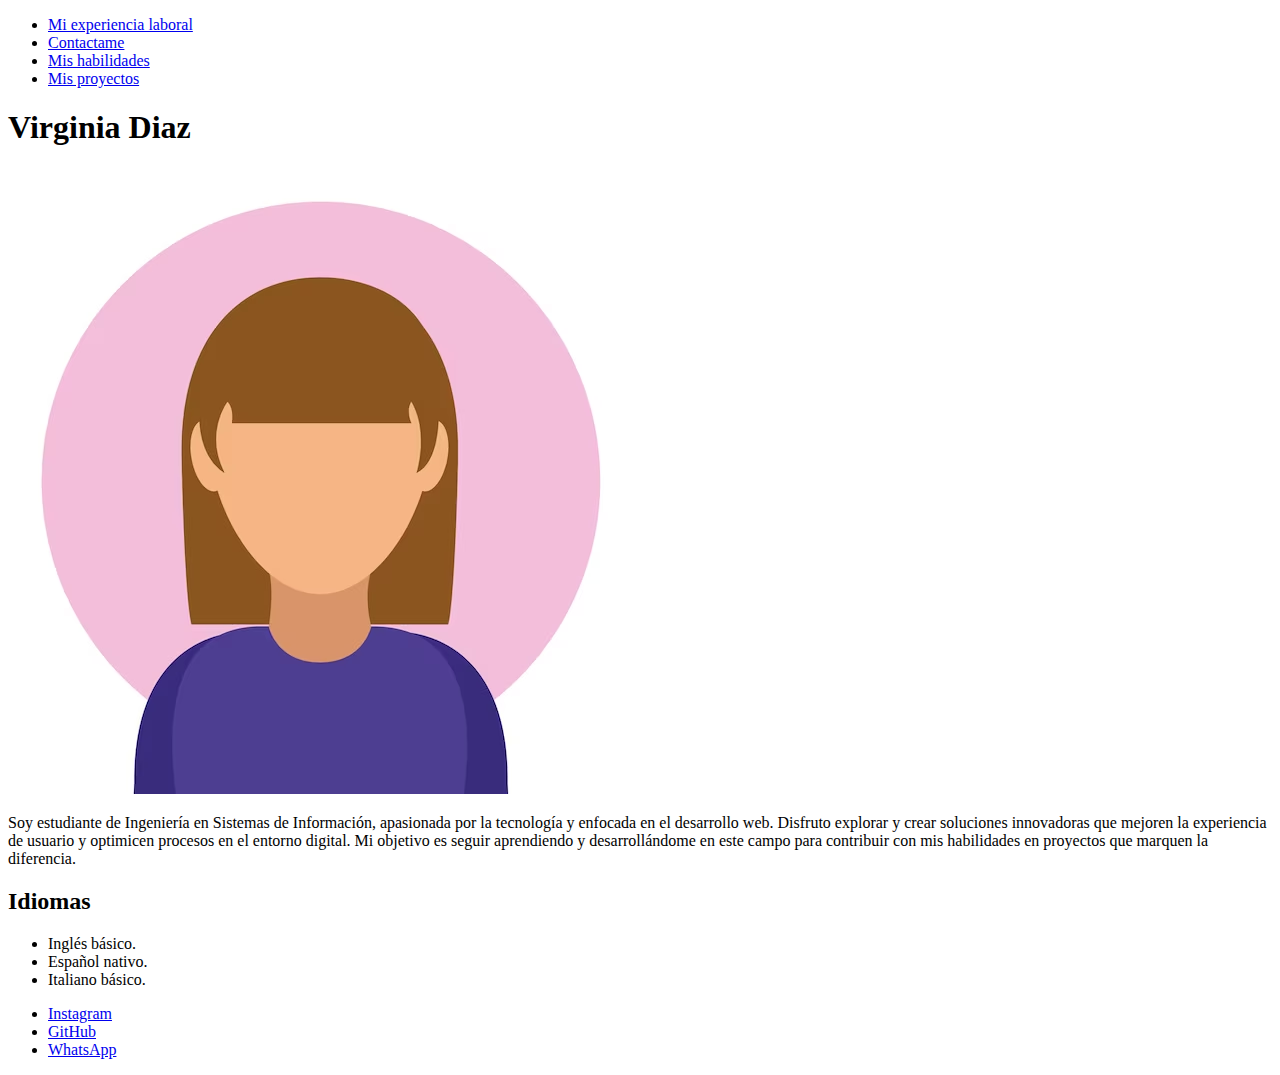
==== index.html @ 0f4243d0 "1ERA ITERACIÓN" ====
<!DOCTYPE html>
<html>
    <head>
    </head>
    <body>
        <nav> 
           <ul>
            <li> <a href="experiencias.html"> Mi experiencia laboral </a></li>
            <li> <a href="formularioDeContacto.html"> Contactame </a></li>
            <li> <a href="habilidades.html"> Mis habilidades </a></li>
            <li> <a href="proyectos.html"> Mis proyectos </a></li>
           </ul> 
        </nav>
        <section> 
            <h1> Virginia Diaz </h1>
            <img src="images/VIR.avif" alt = "Foto de perfil">   
            <p> Soy estudiante de Ingeniería en Sistemas de Información, apasionada por la tecnología y enfocada en el desarrollo web. Disfruto explorar y crear soluciones innovadoras que mejoren la experiencia de usuario y optimicen procesos en el entorno digital. Mi objetivo es seguir aprendiendo y desarrollándome en este campo para contribuir con mis habilidades en proyectos que marquen la diferencia.</p>
        </section>

        <section>
            <h2> Idiomas </h2>
            <ul>
                <li> Inglés básico. </li>
                <li> Español nativo. </li>
                <li> Italiano básico. </li>
            </ul>
        </section>

        <section>
            <ul>
               <li> <a href="https://www.instagram.com/virr.diaz"> Instagram </a> </li> 
                <li> <a href = "https://github.com/VirgiDiaz" > GitHub </a>  </li>
                <li> <a href="https://wa.me/5493406436981"> WhatsApp </a> </li>
            </ul>
        </section>
    </body>
</html>
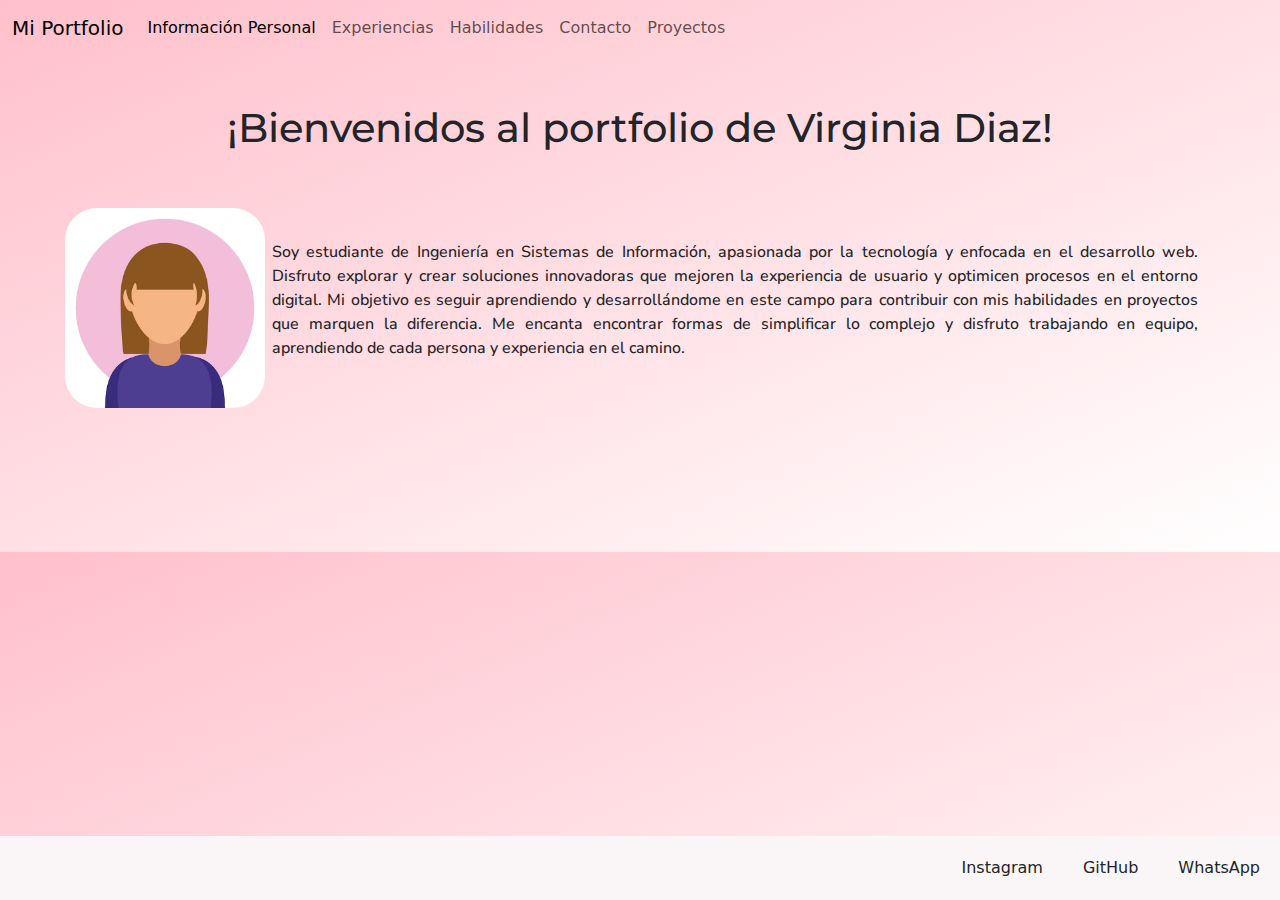
==== commit a64ec7ef: "2DA ITERACIÓN" ====
--- a/index.html
+++ b/index.html
@@ -1,37 +1,71 @@
 <!DOCTYPE html>
 <html>
-    <head>
-    </head>
-    <body>
-        <nav> 
-           <ul>
-            <li> <a href="experiencias.html"> Mi experiencia laboral </a></li>
-            <li> <a href="formularioDeContacto.html"> Contactame </a></li>
-            <li> <a href="habilidades.html"> Mis habilidades </a></li>
-            <li> <a href="proyectos.html"> Mis proyectos </a></li>
-           </ul> 
-        </nav>
-        <section> 
-            <h1> Virginia Diaz </h1>
-            <img src="images/VIR.avif" alt = "Foto de perfil">   
-            <p> Soy estudiante de Ingeniería en Sistemas de Información, apasionada por la tecnología y enfocada en el desarrollo web. Disfruto explorar y crear soluciones innovadoras que mejoren la experiencia de usuario y optimicen procesos en el entorno digital. Mi objetivo es seguir aprendiendo y desarrollándome en este campo para contribuir con mis habilidades en proyectos que marquen la diferencia.</p>
+
+<head>
+    <link rel="stylesheet" href="css/style.css">
+    <link href="https://cdn.jsdelivr.net/npm/bootstrap@5.3.3/dist/css/bootstrap.min.css" rel="stylesheet"
+        integrity="sha384-QWTKZyjpPEjISv5WaRU9OFeRpok6YctnYmDr5pNlyT2bRjXh0JMhjY6hW+ALEwIH" crossorigin="anonymous">
+    <meta charset="UTF-8">
+    <link rel="preconnect" href="https://fonts.googleapis.com">
+    <link rel="preconnect" href="https://fonts.gstatic.com" crossorigin>
+    <link href="https://fonts.googleapis.com/css2?family=Montserrat:ital,wght@0,100..900;1,100..900&display=swap" rel="stylesheet">
+    <link href="https://fonts.googleapis.com/css2?family=Nunito+Sans:ital,opsz,wght@0,6..12,200..1000;1,6..12,200..1000&display=swap" rel="stylesheet">
+</head>
+
+<body class="pb-5 degradado">
+
+    <script src="https://cdn.jsdelivr.net/npm/bootstrap@5.3.3/dist/js/bootstrap.bundle.min.js"
+        integrity="sha384-YvpcrYf0tY3lHB60NNkmXc5s9fDVZLESaAA55NDzOxhy9GkcIdslK1eN7N6jIeHz" crossorigin="anonymous">
+    </script>
+    <nav class="navbar navbar-expand-lg ">
+        <div class="container-fluid">
+            <a class="navbar-brand" href="#">Mi Portfolio </a>
+            <button class="navbar-toggler" type="button" data-bs-toggle="collapse" data-bs-target="#navbarNavAltMarkup"
+                aria-controls="navbarNavAltMarkup" aria-expanded="false" aria-label="Toggle navigation">
+                <span class="navbar-toggler-icon"></span>
+            </button>
+            <div class="collapse navbar-collapse" id="navbarNavAltMarkup">
+                <div class="navbar-nav">
+                    <a class="nav-link active" aria-current="page" href="index.html"> Información Personal</a>
+                    <a class="nav-link" href="experiencias.html">Experiencias</a>
+                    <a class="nav-link" href="habilidades.html"> Habilidades</a>
+                    <a class="nav-link" href="formularioDeContacto.html">Contacto</a>
+                    <a class="nav-link" href="proyectos.html"> Proyectos</a>
+
+                </div>
+            </div>
+        </div>
+    </nav>
+
+    <div class="container-lg my-5">
+        <section>
+            <h1>¡Bienvenidos al portfolio de Virginia Diaz! </h1>
+            <div class="row align-items-center column-height py-5">
+                
+                <div class="col-2 d-flex justify-content-center">
+                    <img src="images/VIR.avif" alt="Foto de perfil" class="rounded-5 mx-0" width="200">
+                </div>
+                <div class="col-10 d-flex justify-content-center ">
+                    <p> Soy estudiante de Ingeniería en Sistemas de Información, apasionada por la
+                        tecnología y enfocada
+                        en el desarrollo web. Disfruto explorar y crear soluciones innovadoras que mejoren la
+                        experiencia de usuario y optimicen procesos en el entorno digital. Mi objetivo es seguir
+                        aprendiendo y desarrollándome en este campo para contribuir con mis habilidades en proyectos que
+                        marquen la diferencia. Me encanta encontrar formas de simplificar lo complejo y disfruto
+                        trabajando en equipo, aprendiendo de cada persona y experiencia en el camino.</p>
+                </div>
+            </div>
         </section>
+    </div>
 
-        <section>
-            <h2> Idiomas </h2>
-            <ul>
-                <li> Inglés básico. </li>
-                <li> Español nativo. </li>
-                <li> Italiano básico. </li>
-            </ul>
-        </section>
+    <footer>
+        <div class="linkDeContacto">
+            <a class="nav-link " href="https://www.instagram.com/virr.diaz">Instagram</a>
+            <a class="nav-link" href="https://github.com/VirgiDiaz"> GitHub</a>
+            <a class="nav-link" href="https://wa.me/5493406436981">WhatsApp</a>
+        </div>
+    </footer>
 
-        <section>
-            <ul>
-               <li> <a href="https://www.instagram.com/virr.diaz"> Instagram </a> </li> 
-                <li> <a href = "https://github.com/VirgiDiaz" > GitHub </a>  </li>
-                <li> <a href="https://wa.me/5493406436981"> WhatsApp </a> </li>
-            </ul>
-        </section>
-    </body>
+</body>
+
 </html>--- a/css/style.css
+++ b/css/style.css
@@ -0,0 +1,101 @@
+.color{
+    background-color: #F1EBE6;
+    font-family: "Montserrat", sans-serif;
+    font-optical-sizing: auto;
+    font-weight: 600;
+    font-style: normal;
+}
+.fondo{
+    background-color: #F8F9FA;
+}
+h1{
+    
+    text-align: center;
+    font-family: "Montserrat", sans-serif;
+    font-optical-sizing: auto;
+    font-weight: 600;
+    font-style: normal;
+}
+h2 {
+    font-family: "Montserrat", sans-serif;
+    font-optical-sizing: auto;
+    font-weight: 400;
+    font-style: normal;
+    padding: 10px;
+}
+
+
+.linkDeContacto {
+    position:  fixed;
+    bottom: 0%;
+    display: flex;
+    background-color: #faf6f8;
+    width: 100%;
+    justify-content: flex-end ;
+}
+
+.linkDeContacto .nav-link
+{
+    padding: 20px;
+}
+
+.herramientas{
+    display:flex;
+}
+
+
+.titulo-subrayado {
+    position: relative;
+    display: inline-block;
+    font-weight: bold;
+    font-size: 1.5rem; 
+    margin-bottom: 1.5rem; 
+    color: #343a40; 
+}
+
+.titulo-subrayado::after {
+    content: '';
+    position: absolute;
+    width: 60%; 
+    height: 4px; 
+    background-color: #EDDDD4; 
+    bottom: -5px;
+    left: 20%; 
+}
+
+.card {
+    border: 1px solid #E5446D; 
+    border-radius: 100px; 
+}
+
+.card-body {
+    padding: 1.5rem;
+}
+.titulo-subrayado .misProyectos{
+    text-align: left;
+    
+}
+p{
+    text-align: justify;
+    height: 100%;
+    font-family: "Nunito Sans", sans-serif;
+    font-optical-sizing: auto;
+    font-weight: 500;
+    font-style: normal;
+    font-variation-settings:
+        "wdth" 100,
+        "YTLC" 500
+}
+ul{
+    height: 100%;
+    font-family: "Nunito Sans", sans-serif;
+    font-optical-sizing: auto;
+    font-weight: 500;
+    font-style: normal;
+    font-variation-settings:
+        "wdth" 100,
+        "YTLC" 500
+}
+.degradado{
+    background: linear-gradient(to bottom right, pink, white);
+}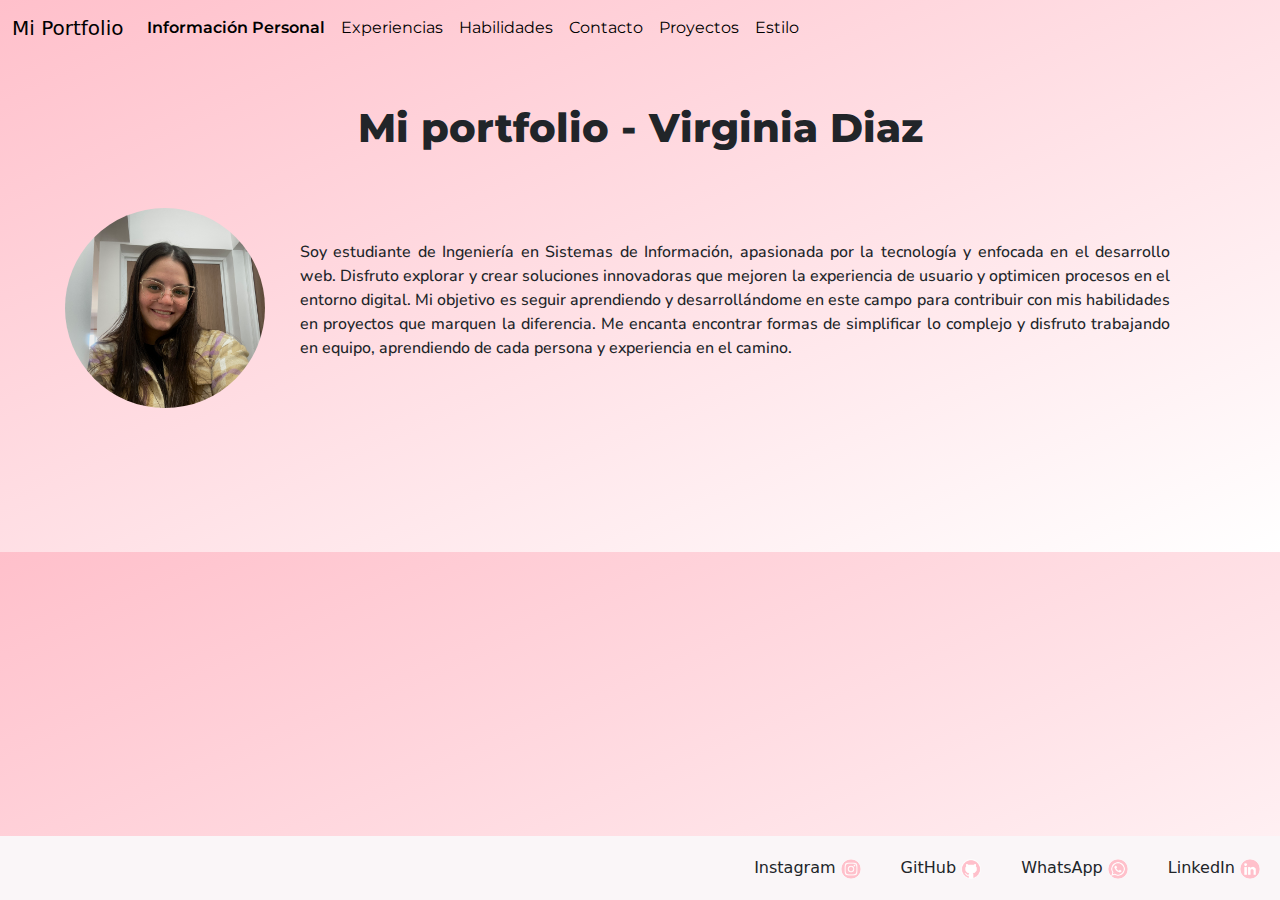
==== commit 2d8ec59d: "3ERA ITERACIÓN" ====
--- a/index.html
+++ b/index.html
@@ -2,14 +2,17 @@
 <html>
 
 <head>
-    <link rel="stylesheet" href="css/style.css">
+    <link id="estilo" rel="stylesheet" href="css/style1.css">
     <link href="https://cdn.jsdelivr.net/npm/bootstrap@5.3.3/dist/css/bootstrap.min.css" rel="stylesheet"
         integrity="sha384-QWTKZyjpPEjISv5WaRU9OFeRpok6YctnYmDr5pNlyT2bRjXh0JMhjY6hW+ALEwIH" crossorigin="anonymous">
     <meta charset="UTF-8">
     <link rel="preconnect" href="https://fonts.googleapis.com">
     <link rel="preconnect" href="https://fonts.gstatic.com" crossorigin>
-    <link href="https://fonts.googleapis.com/css2?family=Montserrat:ital,wght@0,100..900;1,100..900&display=swap" rel="stylesheet">
-    <link href="https://fonts.googleapis.com/css2?family=Nunito+Sans:ital,opsz,wght@0,6..12,200..1000;1,6..12,200..1000&display=swap" rel="stylesheet">
+    <link href="https://fonts.googleapis.com/css2?family=Montserrat:ital,wght@0,100..900;1,100..900&display=swap"
+        rel="stylesheet">
+    <link
+        href="https://fonts.googleapis.com/css2?family=Nunito+Sans:ital,opsz,wght@0,6..12,200..1000;1,6..12,200..1000&display=swap"
+        rel="stylesheet">
 </head>
 
 <body class="pb-5 degradado">
@@ -31,41 +34,62 @@
                     <a class="nav-link" href="habilidades.html"> Habilidades</a>
                     <a class="nav-link" href="formularioDeContacto.html">Contacto</a>
                     <a class="nav-link" href="proyectos.html"> Proyectos</a>
+                    <button class="nav-link" id="btnEstilo"> Estilo </button>
 
                 </div>
             </div>
         </div>
     </nav>
 
-    <div class="container-lg my-5">
+    <div class="container-lg my-5 px-4">
         <section>
-            <h1>¡Bienvenidos al portfolio de Virginia Diaz! </h1>
-            <div class="row align-items-center column-height py-5">
-                
-                <div class="col-2 d-flex justify-content-center">
-                    <img src="images/VIR.avif" alt="Foto de perfil" class="rounded-5 mx-0" width="200">
+            <h1 class="titulo text-center"> Mi portfolio - Virginia Diaz</h1>
+            <div class="row align-items-center column-height py-5 gx-5">
+                <div class=" col-md-2 d-flex justify-content-center mb-4 mb-md-0">
+                    <img src="images/fotoPerfil/fotoPerfil.jpg" alt="Foto de perfil" class="rounded-circle" width="200"
+                        height="200">
                 </div>
-                <div class="col-10 d-flex justify-content-center ">
-                    <p> Soy estudiante de Ingeniería en Sistemas de Información, apasionada por la
-                        tecnología y enfocada
-                        en el desarrollo web. Disfruto explorar y crear soluciones innovadoras que mejoren la
-                        experiencia de usuario y optimicen procesos en el entorno digital. Mi objetivo es seguir
-                        aprendiendo y desarrollándome en este campo para contribuir con mis habilidades en proyectos que
-                        marquen la diferencia. Me encanta encontrar formas de simplificar lo complejo y disfruto
-                        trabajando en equipo, aprendiendo de cada persona y experiencia en el camino.</p>
+                <div class="col-md-10 d-flex justify-content-center">
+                    <div class="p-3">
+                        <p>Soy estudiante de Ingeniería en Sistemas de Información,
+                            apasionada por la tecnología y enfocada en el desarrollo web. Disfruto explorar y crear
+                            soluciones innovadoras que mejoren la experiencia de usuario y optimicen procesos en el
+                            entorno
+                            digital. Mi objetivo es seguir aprendiendo y desarrollándome en este campo para contribuir
+                            con
+                            mis habilidades en proyectos que marquen la diferencia. Me encanta encontrar formas de
+                            simplificar lo complejo y disfruto trabajando en equipo, aprendiendo de cada persona y
+                            experiencia en el camino.</p>
+                    </div>
                 </div>
             </div>
         </section>
     </div>
-
     <footer>
         <div class="linkDeContacto">
-            <a class="nav-link " href="https://www.instagram.com/virr.diaz">Instagram</a>
-            <a class="nav-link" href="https://github.com/VirgiDiaz"> GitHub</a>
-            <a class="nav-link" href="https://wa.me/5493406436981">WhatsApp</a>
+            <a class="nav-link " href="https://www.instagram.com/virr.diaz">Instagram <img
+                    src="images/logos/Instagram.png" class="rounded-circle" width="20px" height="20px"> </a>
+            <a class="nav-link" href="https://github.com/VirgiDiaz"> GitHub <img src="images/logos/GitHub.png"
+                    class="rounded-circle" width="20px" height="20px"></a>
+            <a class="nav-link" href="https://wa.me/5493406436981">WhatsApp <img src="images/logos/WhatsApp.png"
+                    class="rounded-circle" width="20px" height="20px"></a>
+            <a class="nav-link"
+                href="https://www.linkedin.com/verify/?entryPoint=proifle_edit_intro_nba&platform=DESKTOP"> LinkedIn
+                <img src="images/logos/LinkedIn.png" class="rounded-circle" width="20px" height="20px"></a>
+
         </div>
     </footer>
-
+    <script>
+        document.getElementById('btnEstilo').addEventListener('click', function () {
+            var hojaEstilo = document.getElementById('estilo');
+            if (hojaEstilo.getAttribute('href') === 'css/style1.css') {
+                hojaEstilo.setAttribute('href', 'css/style2.css');
+            } else {
+                hojaEstilo.setAttribute('href', 'css/style1.css');
+            }
+        });
+    </script>
 </body>
 
+
 </html>--- a/css/style1.css
+++ b/css/style1.css
@@ -0,0 +1,114 @@
+.color {
+    background-color: #F1EBE6;
+    font-family: "Montserrat", sans-serif;
+    font-optical-sizing: auto;
+    font-weight: 600;
+    font-style: normal;
+}
+
+.titulo {
+    text-align: center;
+    font-family: "Montserrat", sans-serif;
+    font-optical-sizing: auto;
+    font-weight: 800;
+    font-style: normal;
+}
+
+.titulo2 {
+    text-align: left;
+    font-family: "Montserrat", sans-serif;
+    font-optical-sizing: auto;
+    font-weight: 600;
+    font-style: normal;
+    font-size: x-large;
+
+}
+
+
+.linkDeContacto {
+    position: fixed;
+    bottom: 0%;
+    display: flex;
+    background-color: #faf6f8;
+    width: 100%;
+    justify-content: flex-end;
+}
+
+.linkDeContacto .nav-link {
+    padding: 20px;
+}
+
+
+
+.titulo-subrayado {
+    position: relative;
+    display: inline-block;
+    font-family: "Montserrat", sans-serif;
+    font-weight: 700;
+    font-size: 2rem;
+    margin-bottom: 1.5rem;
+    color: #343a40;
+}
+
+.titulo-subrayado::after {
+    content: '';
+    position: absolute;
+    width: 60%;
+    height: 4px;
+    background-color: #EDDDD4;
+    bottom: -5px;
+    left: 20%;
+
+}
+
+.titulo-subrayado .misProyectos {
+    text-align: left;
+}
+
+p {
+    text-align: justify;
+    height: 100%;
+    font-family: "Nunito Sans", sans-serif;
+    font-optical-sizing: auto;
+    font-weight: 500;
+    font-style: normal;
+    font-variation-settings:
+        "wdth"100,
+        "YTLC"500
+}
+
+ul {
+    height: 100%;
+    font-family: "Nunito Sans", sans-serif;
+    font-optical-sizing: auto;
+    font-weight: 500;
+    font-style: normal;
+    font-variation-settings:
+        "wdth"100,
+        "YTLC"500
+}
+
+.degradado {
+    background: linear-gradient(to bottom right, #ffc0cb, white);
+}
+
+.navbar .nav-link {
+    color: black;
+    font-family: "Montserrat", sans-serif;
+    font-weight: 400;
+}
+
+.navbar .nav-link.active {
+
+    font-weight: 600;
+}
+
+.bottonColor {
+
+    color: black;
+    background-color: pink;
+    font-family: "Montserrat", sans-serif;
+    font-weight: 600;
+    height: 35px;
+
+}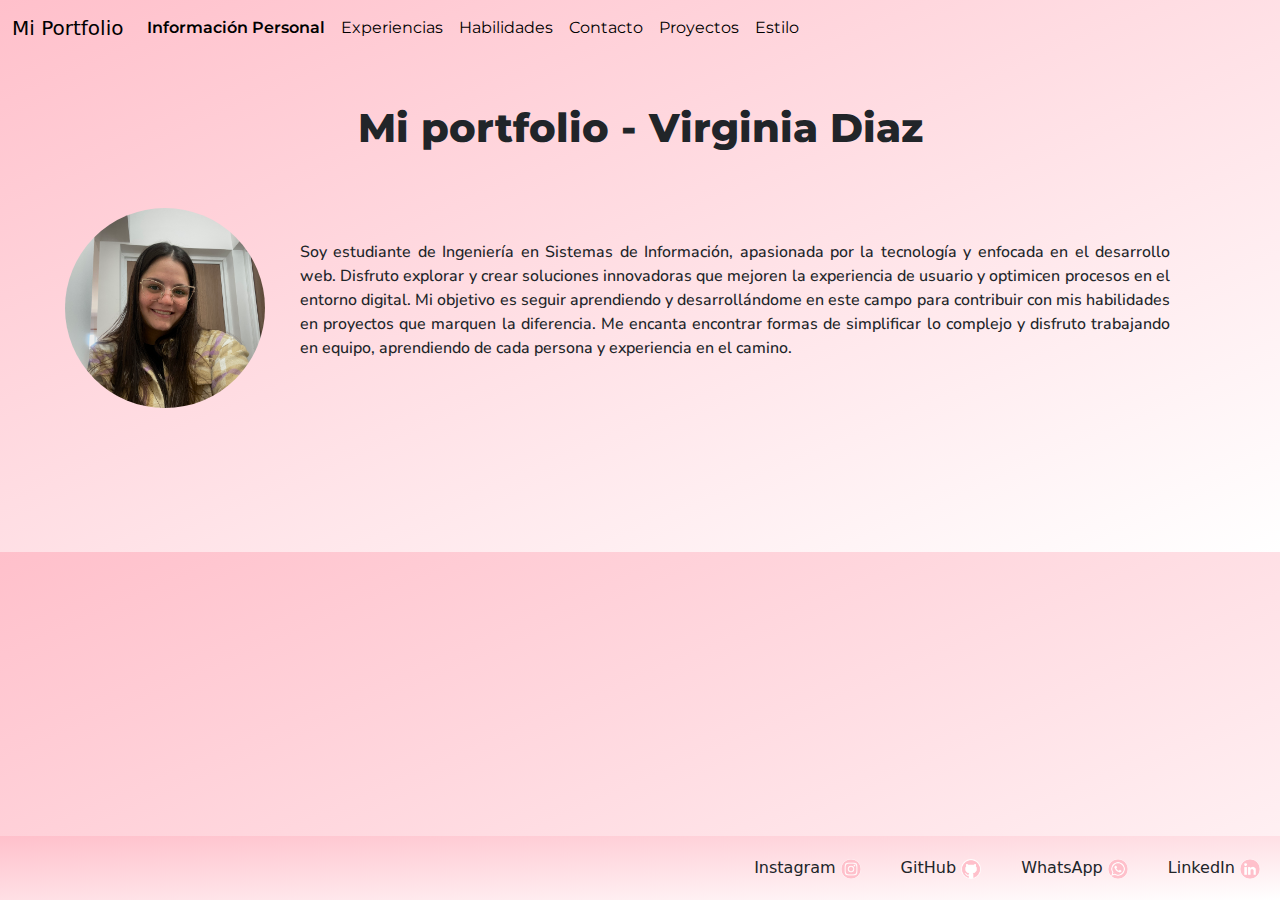
==== commit e9e59048: "5TA ITERACIÓN" ====
--- a/index.html
+++ b/index.html
@@ -13,6 +13,7 @@
     <link
         href="https://fonts.googleapis.com/css2?family=Nunito+Sans:ital,opsz,wght@0,6..12,200..1000;1,6..12,200..1000&display=swap"
         rel="stylesheet">
+    <title> Portfolio </title>
 </head>
 
 <body class="pb-5 degradado">
@@ -34,7 +35,7 @@
                     <a class="nav-link" href="habilidades.html"> Habilidades</a>
                     <a class="nav-link" href="formularioDeContacto.html">Contacto</a>
                     <a class="nav-link" href="proyectos.html"> Proyectos</a>
-                    <button class="nav-link" id="btnEstilo"> Estilo </button>
+                    <button class="nav-link" onclick="s()">Estilo</button>
 
                 </div>
             </div>
@@ -66,7 +67,7 @@
         </section>
     </div>
     <footer>
-        <div class="linkDeContacto">
+        <div class="linkDeContacto  degradado">
             <a class="nav-link " href="https://www.instagram.com/virr.diaz">Instagram <img
                     src="images/logos/Instagram.png" class="rounded-circle" width="20px" height="20px"> </a>
             <a class="nav-link" href="https://github.com/VirgiDiaz"> GitHub <img src="images/logos/GitHub.png"
@@ -80,14 +81,19 @@
         </div>
     </footer>
     <script>
-        document.getElementById('btnEstilo').addEventListener('click', function () {
-            var hojaEstilo = document.getElementById('estilo');
-            if (hojaEstilo.getAttribute('href') === 'css/style1.css') {
-                hojaEstilo.setAttribute('href', 'css/style2.css');
-            } else {
-                hojaEstilo.setAttribute('href', 'css/style1.css');
+        window.onload = function () {
+            var darkLight = localStorage.getItem('estilo');
+            if (darkLight) {
+                document.getElementById('estilo').setAttribute('href', darkLight);
             }
-        });
+        };
+
+        function s() {
+            var styleSheet = document.getElementById('estilo');
+            var newStyle = styleSheet.getAttribute('href') === 'css/style1.css' ? 'css/style2.css' : 'css/style1.css';
+            styleSheet.setAttribute('href', newStyle);
+            localStorage.setItem('estilo', newStyle);
+        }
     </script>
 </body>
 
--- a/css/style1.css
+++ b/css/style1.css
@@ -111,4 +111,15 @@
     font-weight: 600;
     height: 35px;
 
+}
+
+.estilo2 {
+    background-color: #F8F9FA;
+}
+
+.tarjeta {
+    background-color: white;
+    border-radius: 5px;
+    border: 1px solid rgb(236, 235, 235);
+    padding: 15px;
 }